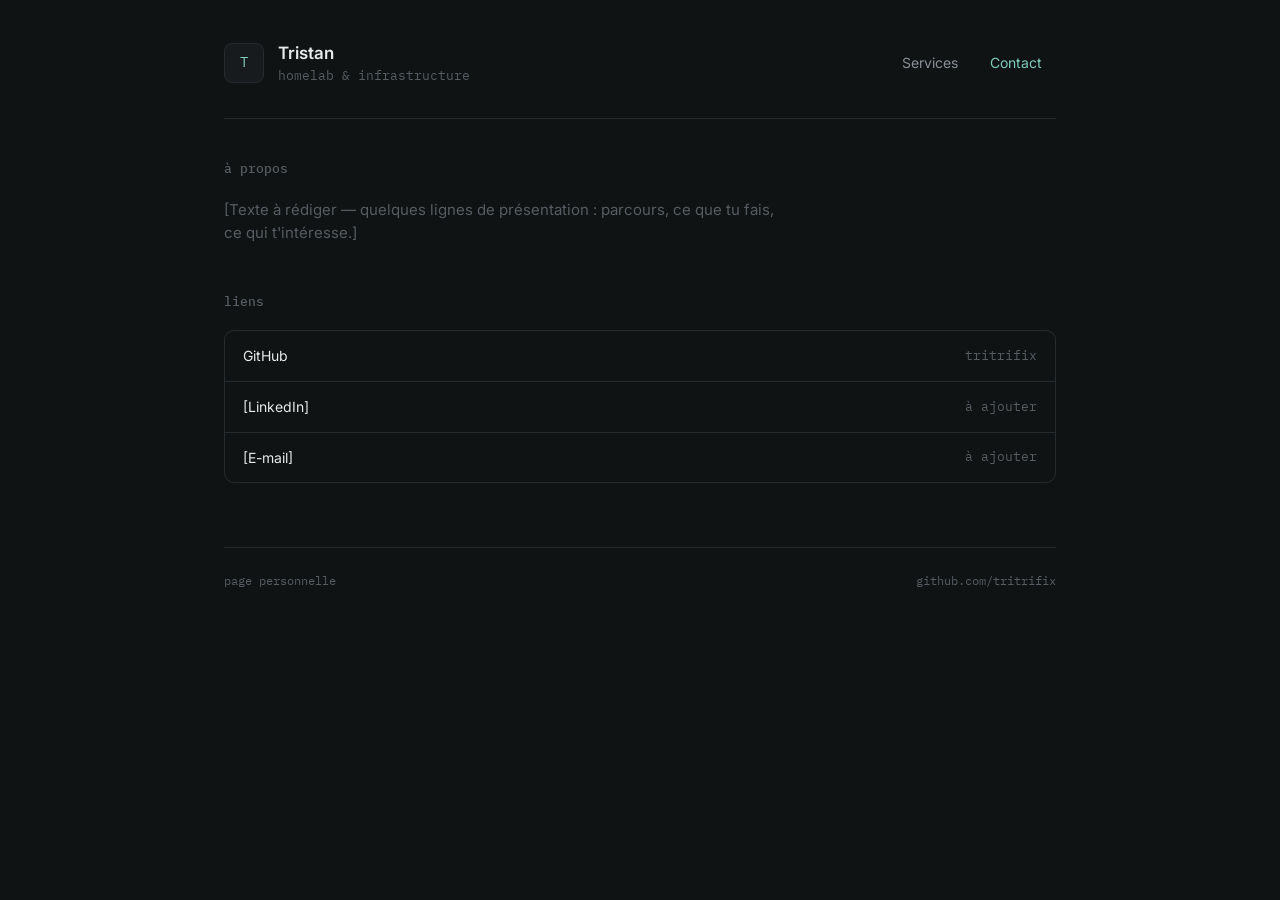
==== contact.html @ 5c31b2f6 "Initial commit: site statique (hub de services + page contact) Base existante avant l'ajout des racc" ====
<!DOCTYPE html>
<html lang="fr">
<head>
<meta charset="UTF-8">
<meta name="viewport" content="width=device-width, initial-scale=1.0">
<title>Tristan — Contact</title>
<link rel="stylesheet" href="style.css">
<style>
  .bio {
    font-size: 15px;
    color: var(--text-dim);
    max-width: 560px;
    margin-bottom: 8px;
  }

  .placeholder {
    color: var(--text-faint);
    font-style: normal;
  }

  .links {
    display: flex;
    flex-direction: column;
    border: 1px solid var(--border);
    border-radius: 10px;
    overflow: hidden;
  }

  .links a {
    display: flex;
    justify-content: space-between;
    align-items: center;
    padding: 14px 18px;
    font-size: 14px;
    border-bottom: 1px solid var(--border);
    transition: background 0.15s;
  }

  .links a:last-child { border-bottom: none; }

  .links a:hover { background: var(--panel); }

  .links .label { color: var(--text); }
  .links .value { color: var(--text-faint); font-family: var(--mono); font-size: 13px; }

  section { margin-bottom: 48px; }
</style>
</head>
<body>
<div class="wrap">

  <header class="site-header">
    <div class="identity">
      <div class="avatar">T</div>
      <div>
        <h1>Tristan</h1>
        <div class="tagline">homelab &amp; infrastructure</div>
      </div>
    </div>
    <nav class="site-nav">
      <a href="index.html">Services</a>
      <a href="contact.html" class="active">Contact</a>
    </nav>
  </header>

  <section>
    <h2 class="section-label">à propos</h2>
    <p class="bio placeholder">
      [Texte à rédiger — quelques lignes de présentation : parcours, ce que tu fais, ce qui t'intéresse.]
    </p>
  </section>

  <section>
    <h2 class="section-label">liens</h2>
    <div class="links">
      <a href="https://github.com/tritrifix" target="_blank" rel="noopener">
        <span class="label">GitHub</span>
        <span class="value">tritrifix</span>
      </a>
      <a href="#">
        <span class="label placeholder">[LinkedIn]</span>
        <span class="value placeholder">à ajouter</span>
      </a>
      <a href="#">
        <span class="label placeholder">[E-mail]</span>
        <span class="value placeholder">à ajouter</span>
      </a>
    </div>
  </section>

  <footer class="site-footer">
    <span>page personnelle</span>
    <a href="https://github.com/tritrifix" target="_blank" rel="noopener">github.com/tritrifix</a>
  </footer>

</div>
</body>
</html>
---- style.css ----
@import url('https://fonts.googleapis.com/css2?family=IBM+Plex+Mono:wght@400;500&family=Inter:wght@400;500;600&display=swap');

:root {
  --bg: #101314;
  --panel: #171B1D;
  --panel-hover: #1D2225;
  --border: #262B2F;
  --border-strong: #383F44;
  --text: #E7E9EA;
  --text-dim: #8A9096;
  --text-faint: #565C61;
  --accent: #5FB4A2;
  --accent-text: #7FCBBA;
  --mono: 'IBM Plex Mono', monospace;
  --sans: 'Inter', sans-serif;
}

* { box-sizing: border-box; margin: 0; padding: 0; }

body {
  background: var(--bg);
  color: var(--text);
  font-family: var(--sans);
  line-height: 1.55;
}

.wrap {
  max-width: 880px;
  margin: 0 auto;
  padding: 0 24px 80px;
}

a { color: inherit; text-decoration: none; }

/* Header commun */
.site-header {
  display: flex;
  justify-content: space-between;
  align-items: center;
  padding: 40px 0 32px;
  border-bottom: 1px solid var(--border);
  margin-bottom: 40px;
  gap: 24px;
  flex-wrap: wrap;
}

.site-header .identity {
  display: flex;
  align-items: center;
  gap: 14px;
}

.avatar {
  width: 40px;
  height: 40px;
  border-radius: 8px;
  background: var(--panel);
  border: 1px solid var(--border);
  display: flex;
  align-items: center;
  justify-content: center;
  font-family: var(--mono);
  font-size: 14px;
  color: var(--accent-text);
  flex-shrink: 0;
}

.site-header h1 {
  font-size: 17px;
  font-weight: 600;
}

.site-header .tagline {
  font-size: 13px;
  color: var(--text-faint);
  font-family: var(--mono);
}

.site-nav {
  display: flex;
  gap: 4px;
}

.site-nav a {
  font-size: 14px;
  color: var(--text-dim);
  padding: 8px 14px;
  border-radius: 6px;
  transition: color 0.15s, background 0.15s;
}

.site-nav a:hover {
  color: var(--text);
  background: var(--panel);
}

.site-nav a.active {
  color: var(--accent-text);
}

/* Section labels */
h2.section-label {
  font-size: 13px;
  font-weight: 500;
  color: var(--text-faint);
  font-family: var(--mono);
  margin-bottom: 18px;
}

footer.site-footer {
  margin-top: 64px;
  padding-top: 24px;
  border-top: 1px solid var(--border);
  font-family: var(--mono);
  font-size: 12px;
  color: var(--text-faint);
  display: flex;
  justify-content: space-between;
  flex-wrap: wrap;
  gap: 8px;
}

footer.site-footer a:hover { color: var(--text-dim); }

/* Focus visibility */
a:focus-visible, button:focus-visible {
  outline: 2px solid var(--accent);
  outline-offset: 2px;
  border-radius: 4px;
}

@media (prefers-reduced-motion: reduce) {
  * { transition: none !important; }
}
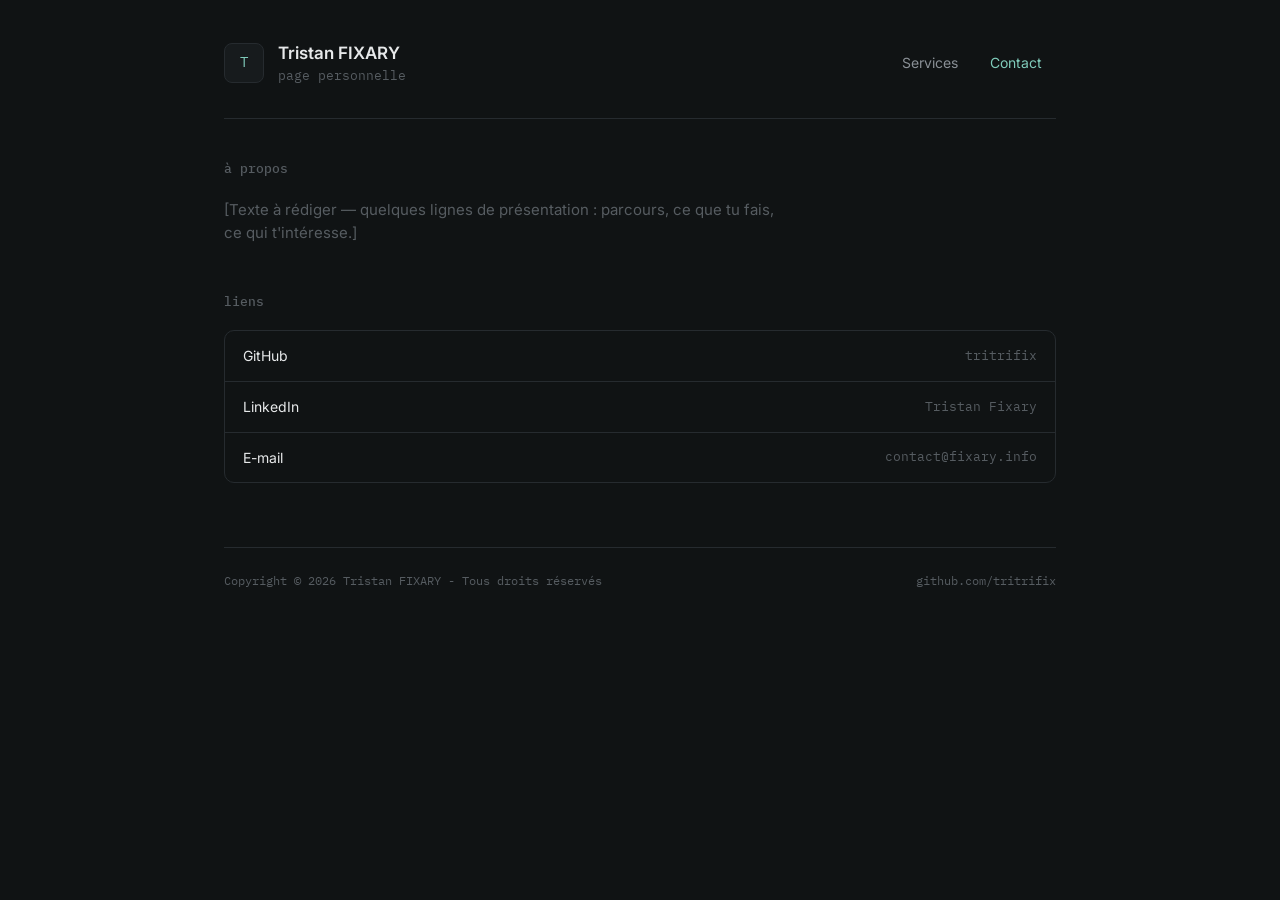
==== commit 4a6798bd: "Renseigne les vraies URLs, l'identité complète et ajoute la photo de profil - services.js : remplace" ====
--- a/contact.html
+++ b/contact.html
@@ -51,10 +51,10 @@
 
   <header class="site-header">
     <div class="identity">
-      <div class="avatar">T</div>
+      <div class="avatar">T<img src="images/avatar.jpg" alt="" onerror="this.remove()"></div>
       <div>
-        <h1>Tristan</h1>
-        <div class="tagline">homelab &amp; infrastructure</div>
+        <h1>Tristan FIXARY</h1>
+        <div class="tagline">page personnelle</div>
       </div>
     </div>
     <nav class="site-nav">
@@ -77,19 +77,19 @@
         <span class="label">GitHub</span>
         <span class="value">tritrifix</span>
       </a>
-      <a href="#">
-        <span class="label placeholder">[LinkedIn]</span>
-        <span class="value placeholder">à ajouter</span>
+      <a href="https://www.linkedin.com/in/tristan-fixary-7a3746219/" target="_blank" rel="noopener">
+        <span class="label">LinkedIn</span>
+        <span class="value">Tristan Fixary</span>
       </a>
-      <a href="#">
-        <span class="label placeholder">[E-mail]</span>
-        <span class="value placeholder">à ajouter</span>
+      <a href="mailto:contact@fixary.info">
+        <span class="label">E-mail</span>
+        <span class="value">contact@fixary.info</span>
       </a>
     </div>
   </section>
 
   <footer class="site-footer">
-    <span>page personnelle</span>
+    <span>Copyright © 2026 Tristan FIXARY - Tous droits réservés</span>
     <a href="https://github.com/tritrifix" target="_blank" rel="noopener">github.com/tritrifix</a>
   </footer>
 
--- a/style.css
+++ b/style.css
@@ -63,6 +63,16 @@
   font-size: 14px;
   color: var(--accent-text);
   flex-shrink: 0;
+  position: relative;
+  overflow: hidden;
+}
+
+.avatar img {
+  position: absolute;
+  inset: 0;
+  width: 100%;
+  height: 100%;
+  object-fit: cover;
 }
 
 .site-header h1 {
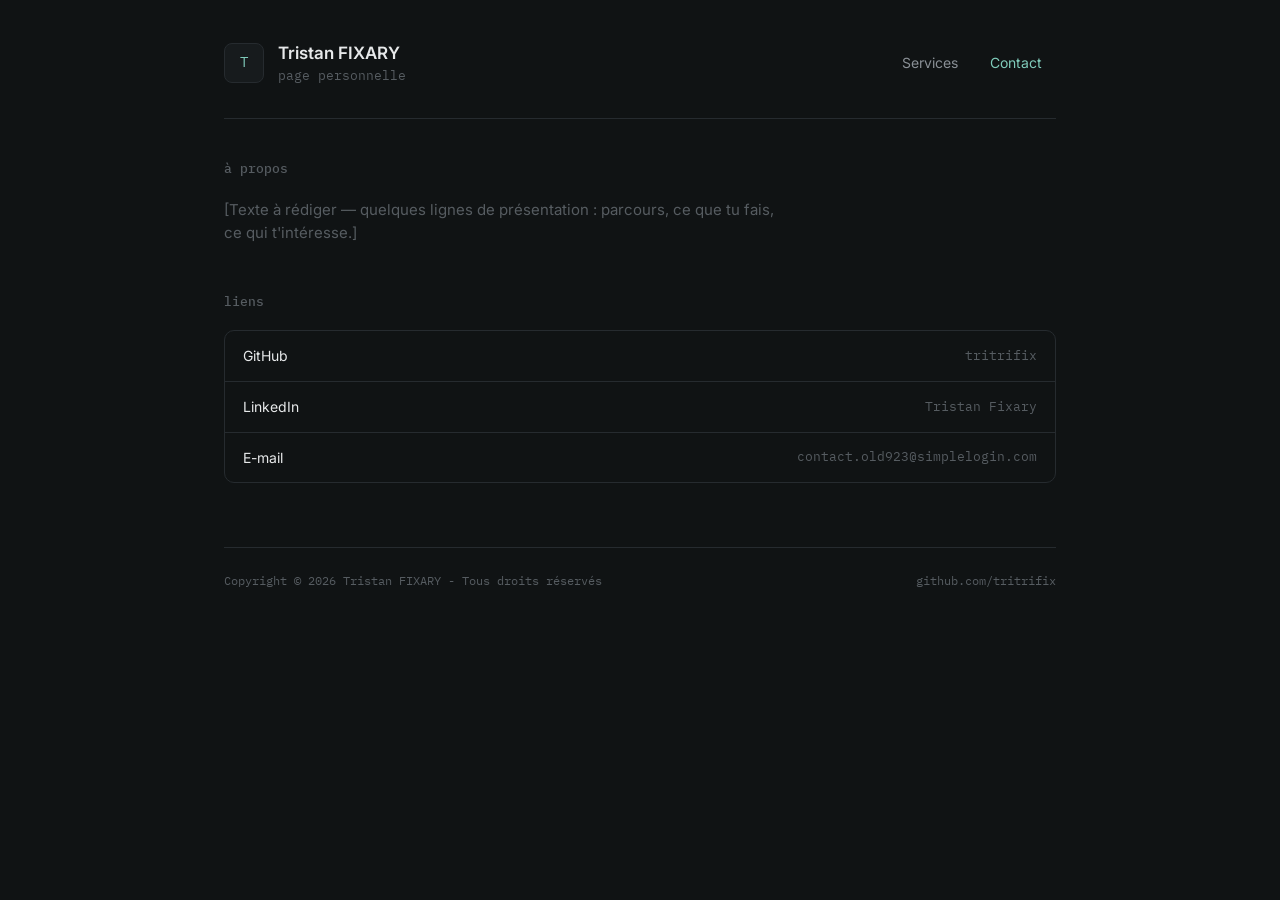
==== commit e85accfc: "Modification de l'adresse mail" ====
--- a/contact.html
+++ b/contact.html
@@ -81,9 +81,9 @@
         <span class="label">LinkedIn</span>
         <span class="value">Tristan Fixary</span>
       </a>
-      <a href="mailto:contact@fixary.info">
+      <a href="mailto:contact.old923@simplelogin.com">
         <span class="label">E-mail</span>
-        <span class="value">contact@fixary.info</span>
+        <span class="value">contact.old923@simplelogin.com</span>
       </a>
     </div>
   </section>
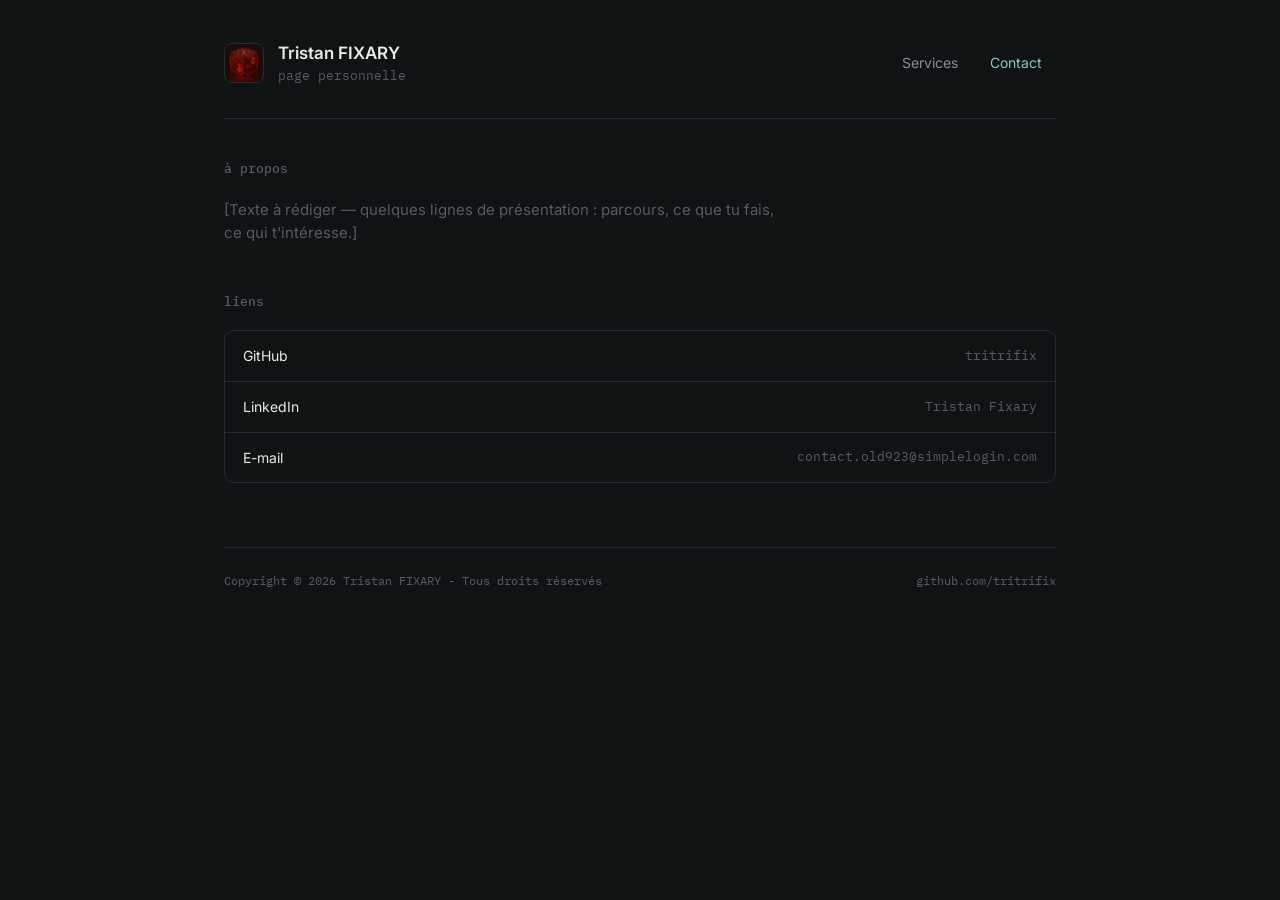
==== commit 3207df3d: "Ajout avatar" ====
--- a/contact.html
+++ b/contact.html
@@ -51,7 +51,7 @@
 
   <header class="site-header">
     <div class="identity">
-      <div class="avatar">T<img src="images/avatar.jpg" alt="" onerror="this.remove()"></div>
+      <div class="avatar">T<img src="images/avatar.png" alt="" onerror="this.remove()"></div>
       <div>
         <h1>Tristan FIXARY</h1>
         <div class="tagline">page personnelle</div>
